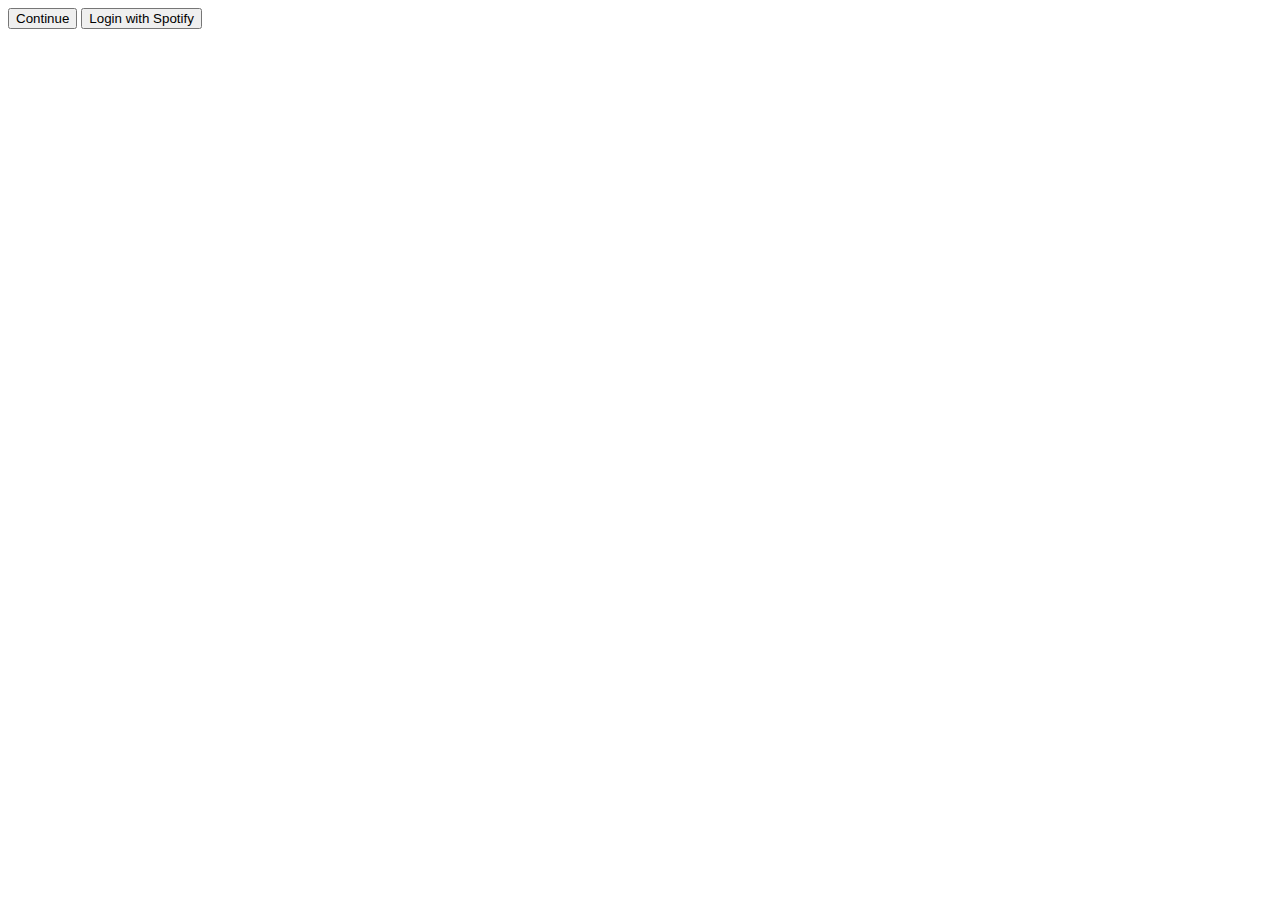
==== index.html @ 7fc06ea2 "Add files via upload" ====
<!DOCTYPE html>
<html lang="en">
<head>
  <meta charset="UTF-8">
  <meta name="viewport" content="width=device-width, initial-scale=1.0">
  <title>Welcome</title>
  <link rel="stylesheet" href="style.css">
</head>
<body class="welcome-page">
  <div class="welcome-container">
    <button id="continue" class="continue-btn">Continue</button>
    
    <!-- Spotify Login Button -->
    <a href="https://accounts.spotify.com/authorize?client_id=62cbd9b8ed12431eaf2f5ae93797a5f9&response_type=token&redirect_uri=http://127.0.0.1:5500/index.html&scope=playlist-modify-public playlist-modify-private user-read-private user-read-email">
    <button>Login with Spotify</button>
</a>    
  </div>
  <script src="script.js"></script>
</body>
</html>
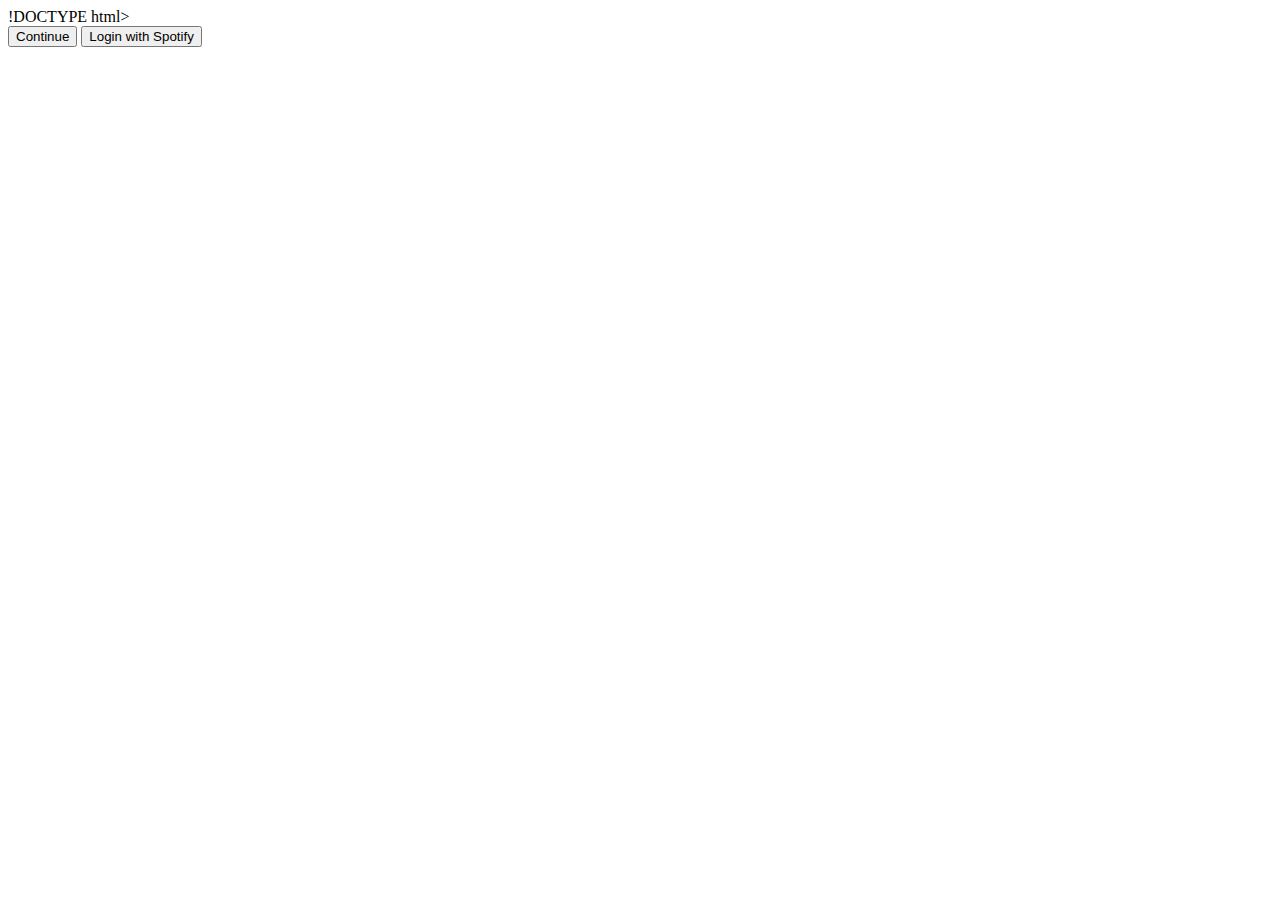
==== commit 8697c562: "Update index.html" ====
--- a/index.html
+++ b/index.html
@@ -1,4 +1,4 @@
-<!DOCTYPE html>
+!DOCTYPE html>
 <html lang="en">
 <head>
   <meta charset="UTF-8">
@@ -11,10 +11,10 @@
     <button id="continue" class="continue-btn">Continue</button>
     
     <!-- Spotify Login Button -->
-    <a href="https://accounts.spotify.com/authorize?client_id=62cbd9b8ed12431eaf2f5ae93797a5f9&response_type=token&redirect_uri=http://127.0.0.1:5500/index.html&scope=playlist-modify-public playlist-modify-private user-read-private user-read-email">
+    <a href="https://accounts.spotify.com/authorize?client_id=c3e3b62bb9b4486a84670df807d8b2cd&response_type=token&redirect_uri=https://sanjanarose-pixel.github.io/ss/index.html&scope=playlist-modify-public playlist-modify-private user-read-private user-read-email">
     <button>Login with Spotify</button>
 </a>    
   </div>
   <script src="script.js"></script>
 </body>
-</html>+</html>
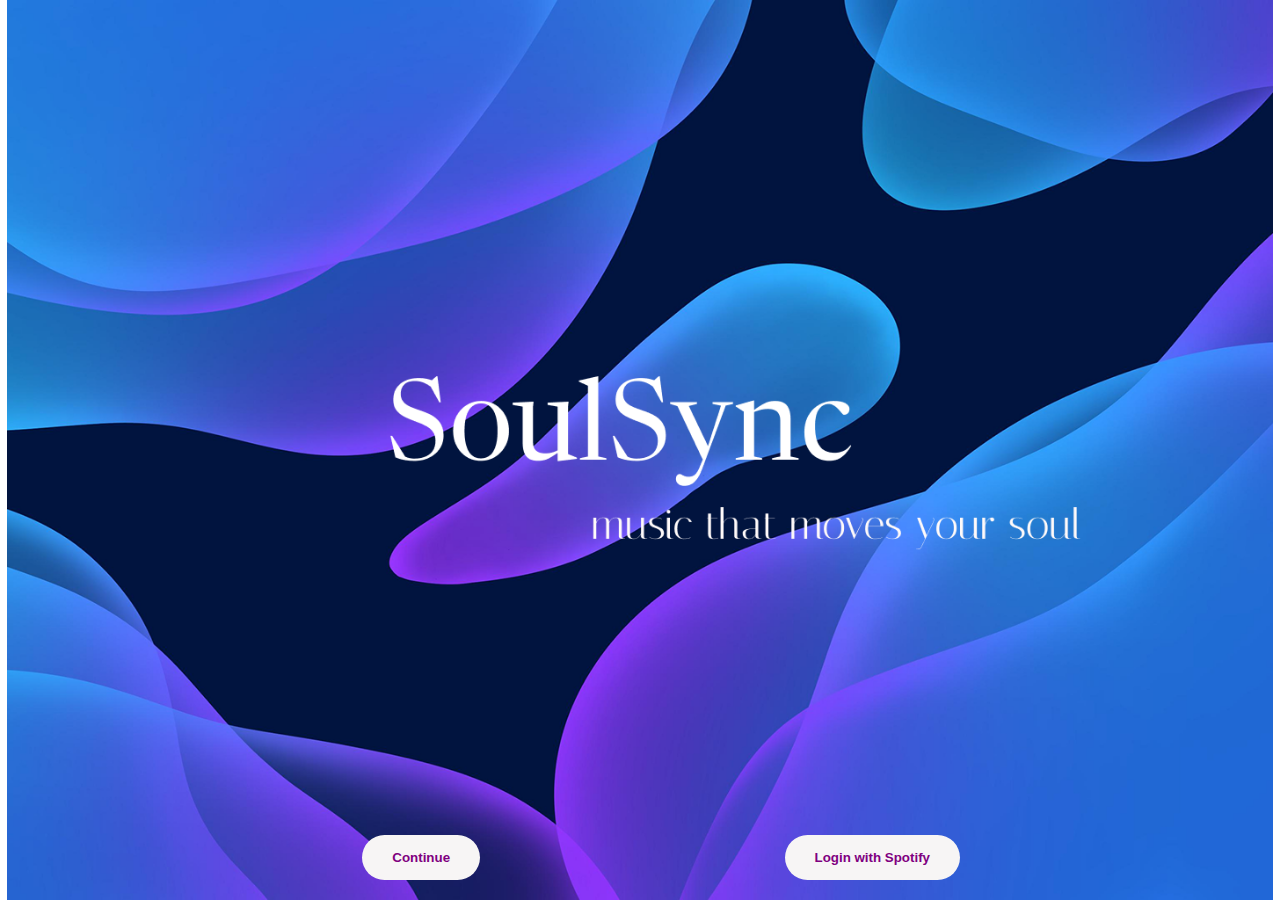
==== commit 170a5853: "Update index.html" ====
--- a/index.html
+++ b/index.html
@@ -1,4 +1,4 @@
-!DOCTYPE html>
+<!DOCTYPE html>
 <html lang="en">
 <head>
   <meta charset="UTF-8">
@@ -9,12 +9,13 @@
 <body class="welcome-page">
   <div class="welcome-container">
     <button id="continue" class="continue-btn">Continue</button>
-    
+
     <!-- Spotify Login Button -->
     <a href="https://accounts.spotify.com/authorize?client_id=c3e3b62bb9b4486a84670df807d8b2cd&response_type=token&redirect_uri=https://sanjanarose-pixel.github.io/ss/index.html&scope=playlist-modify-public playlist-modify-private user-read-private user-read-email">
-    <button>Login with Spotify</button>
-</a>    
+      <button class="spotify-btn">Login with Spotify</button>
+    </a>
   </div>
+
   <script src="script.js"></script>
 </body>
 </html>
--- a/style.css
+++ b/style.css
@@ -0,0 +1,120 @@
+/* General Styles */
+body {
+  margin: 0;
+  padding: 0;
+  font-family: Arial, sans-serif;
+  overflow-x: hidden;
+}
+
+button {
+  background-color: #f7f5f5;
+  color: purple;
+  border: none;
+  border-radius: 50px;
+  padding: 15px 30px;
+  cursor: pointer;
+  margin-down: 200px;
+  margin-right: 300px;
+  font-weight: bold;
+}
+
+button:hover {
+  background-color: #e8e6e6;
+}
+
+/* Welcome Page Styles */
+.welcome-page {
+  background-image: url('soulsync.png');
+  background-size: contain;
+  background-repeat: no-repeat;
+  background-position: center;
+  height: 100vh;
+  display: flex;
+  justify-content: flex-end;
+  align-items: flex-end;
+}
+
+.welcome-container {
+  margin-right: 20px;
+  margin-bottom: 20px;
+}
+
+/* Introduction Page Styles */
+.intro-page {
+  background-image: url('Welcome.png');
+  background-size: contain;
+  background-repeat: no-repeat;
+  background-position: center;
+  height: 100vh;
+  display: flex;
+  justify-content: flex-end;
+  align-items: flex-end;
+}
+
+.intro-container {
+  margin-right: 20px;
+  margin-bottom: 20px;
+}
+
+/* Mood Selection Page Styles */
+.mood-page {
+  background-image: url('mood.png');
+  background-size: contain;
+  background-repeat: no-repeat;
+  background-position: center;
+  height: 100vh;
+}
+
+.mood-container {
+  display: flex;
+  flex-direction: column;
+  justify-content: center;
+  align-items: center;
+  height: 100%;
+}
+
+.image-row {
+  display: flex;
+  justify-content: center;
+  margin-bottom: 100px;
+}
+.image-row img{
+  margin-top: 60px;
+  margin-right: 50px;
+  width: 120px;
+}
+
+.mood-img {
+  width: 100px;
+  height: 100px;
+  margin: 10px;
+  cursor: pointer;
+}
+
+/* Artist Selection Page Styles */
+.artist-page {
+  background-image: url('artist.png');
+  background-size: contain;
+  background-repeat: no-repeat;
+  background-position: center;
+  height: 100vh;
+  display: flex;
+  justify-content: center;
+  align-items: center;
+  flex-direction: column;
+}
+
+.artist-container input {
+  display: block;
+  margin: 10px;
+  padding: 10px;
+  width: 250px;
+  border-radius: 5px;
+  border: 1px solid #ccc;
+  margin-right: 100;
+}
+
+.artist-container button {
+  margin-top: 20px;
+}
+
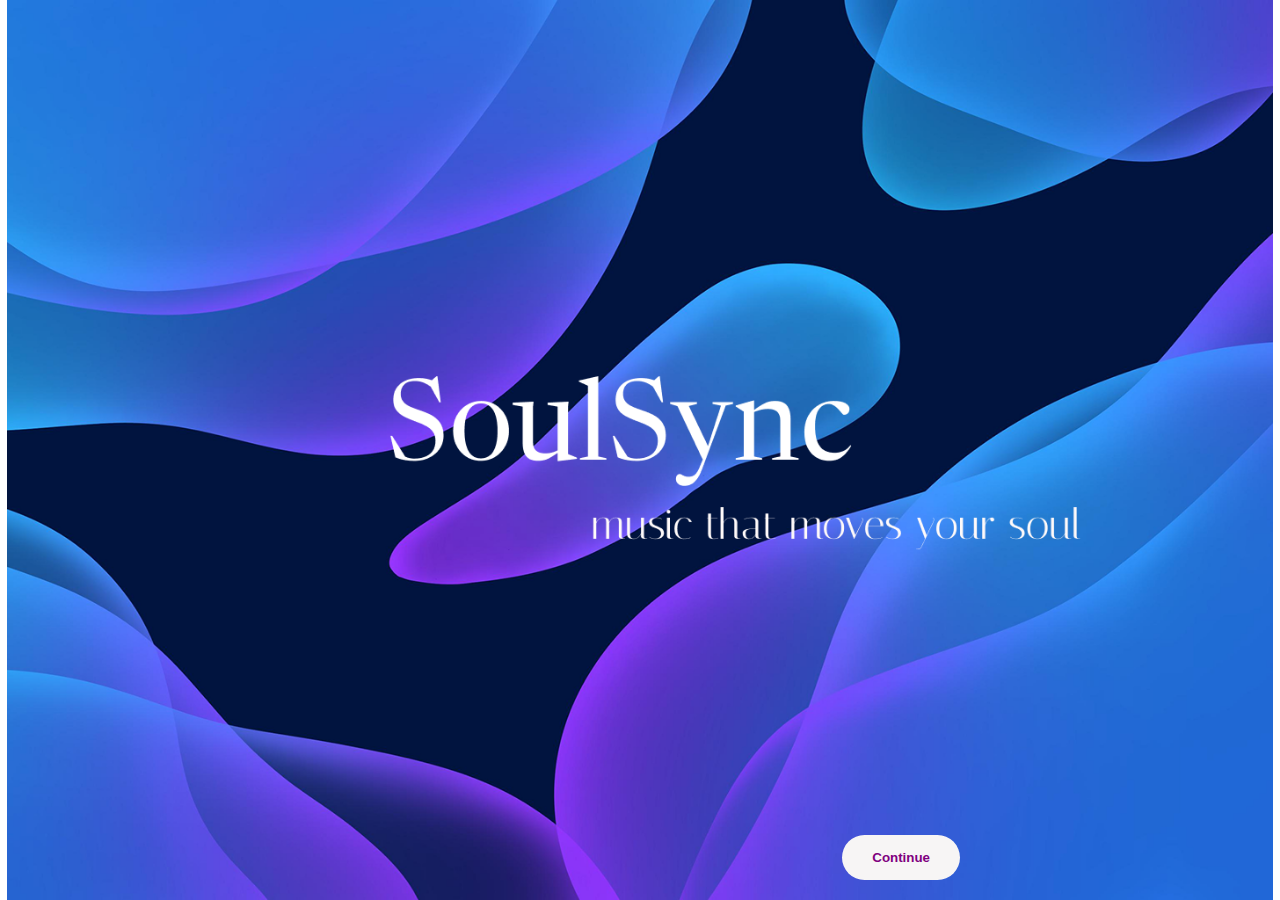
==== commit 23a20b56: "Update index.html" ====
--- a/index.html
+++ b/index.html
@@ -11,11 +11,4 @@
     <button id="continue" class="continue-btn">Continue</button>
 
     <!-- Spotify Login Button -->
-    <a href="https://accounts.spotify.com/authorize?client_id=c3e3b62bb9b4486a84670df807d8b2cd&response_type=token&redirect_uri=https://sanjanarose-pixel.github.io/ss/index.html&scope=playlist-modify-public playlist-modify-private user-read-private user-read-email">
-      <button class="spotify-btn">Login with Spotify</button>
-    </a>
-  </div>
-
-  <script src="script.js"></script>
-</body>
-</html>
+    <a href="https://accounts.spotify.com/authorize?client_id=c3e3b62bb9b4486a84670df807d
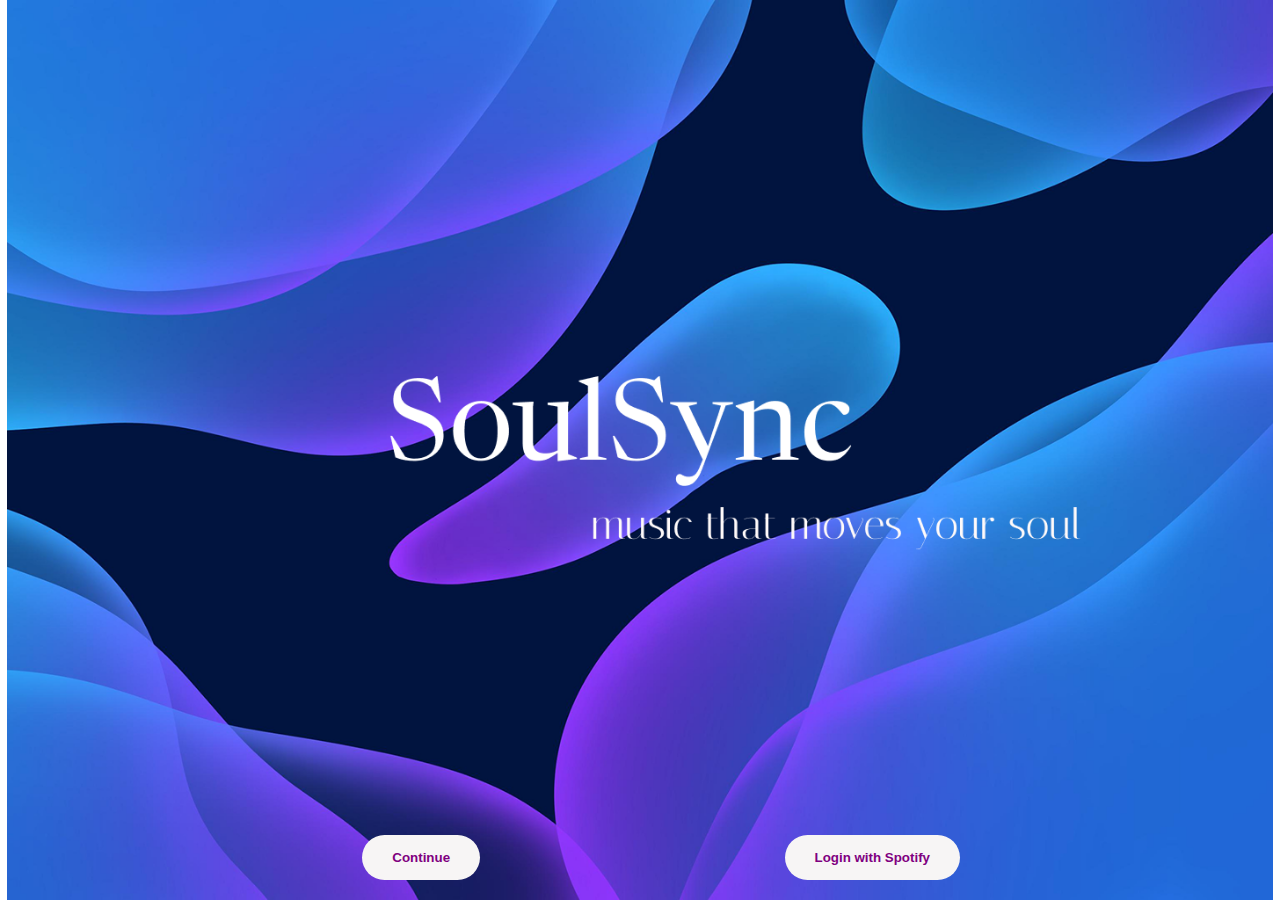
==== commit 90050e1c: "Update index.html" ====
--- a/index.html
+++ b/index.html
@@ -8,7 +8,15 @@
 </head>
 <body class="welcome-page">
   <div class="welcome-container">
+    <!-- Continue button for page navigation -->
     <button id="continue" class="continue-btn">Continue</button>
 
     <!-- Spotify Login Button -->
-    <a href="https://accounts.spotify.com/authorize?client_id=c3e3b62bb9b4486a84670df807d
+    <a href="https://accounts.spotify.com/authorize?client_id=c3e3b62bb9b4486a84670df807d8b2cd&response_type=token&redirect_uri=https://yourdomain.com/index.html&scope=playlist-modify-public playlist-modify-private user-read-private user-read-email">
+      <button class="spotify-btn">Login with Spotify</button>
+    </a>
+  </div>
+
+  <script src="script.js"></script>
+</body>
+</html>
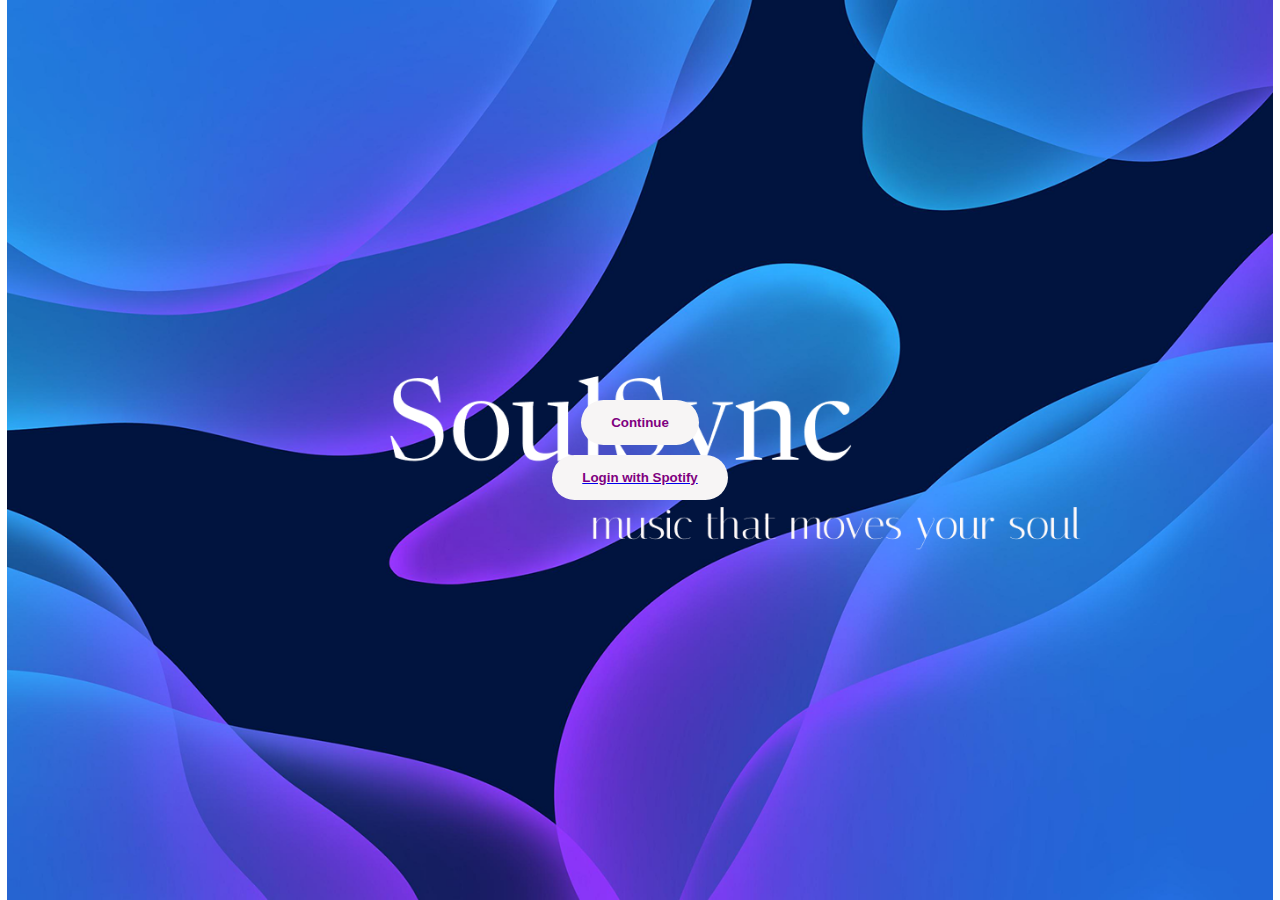
==== commit f630e525: "Update index.html" ====
--- a/index.html
+++ b/index.html
@@ -12,7 +12,7 @@
     <button id="continue" class="continue-btn">Continue</button>
 
     <!-- Spotify Login Button -->
-    <a href="https://accounts.spotify.com/authorize?client_id=c3e3b62bb9b4486a84670df807d8b2cd&response_type=token&redirect_uri=https://yourdomain.com/index.html&scope=playlist-modify-public playlist-modify-private user-read-private user-read-email">
+    <a href="https://accounts.spotify.com/authorize?client_id=c3e3b62bb9b4486a84670df807d8b2cd&response_type=token&redirect_uri=https://sanjanarose-pixel.github.io/ss/index.html&scope=playlist-modify-public playlist-modify-private user-read-private user-read-email">
       <button class="spotify-btn">Login with Spotify</button>
     </a>
   </div>
--- a/style.css
+++ b/style.css
@@ -13,9 +13,9 @@
   border-radius: 50px;
   padding: 15px 30px;
   cursor: pointer;
-  margin-down: 200px;
-  margin-right: 300px;
   font-weight: bold;
+  margin: 10px auto; /* Centering button horizontally */
+  display: block;
 }
 
 button:hover {
@@ -30,91 +30,20 @@
   background-position: center;
   height: 100vh;
   display: flex;
-  justify-content: flex-end;
-  align-items: flex-end;
+  justify-content: center; /* Center content horizontally */
+  align-items: center; /* Center content vertically */
+  flex-direction: column;
 }
 
 .welcome-container {
-  margin-right: 20px;
-  margin-bottom: 20px;
+  text-align: center;
 }
 
-/* Introduction Page Styles */
-.intro-page {
-  background-image: url('Welcome.png');
-  background-size: contain;
-  background-repeat: no-repeat;
-  background-position: center;
-  height: 100vh;
-  display: flex;
-  justify-content: flex-end;
-  align-items: flex-end;
-}
-
-.intro-container {
-  margin-right: 20px;
-  margin-bottom: 20px;
-}
-
-/* Mood Selection Page Styles */
-.mood-page {
-  background-image: url('mood.png');
+/* Other pages */
+.intro-page, .mood-page, .artist-page {
+  background-image: url('artist.png');
   background-size: contain;
   background-repeat: no-repeat;
   background-position: center;
   height: 100vh;
 }
-
-.mood-container {
-  display: flex;
-  flex-direction: column;
-  justify-content: center;
-  align-items: center;
-  height: 100%;
-}
-
-.image-row {
-  display: flex;
-  justify-content: center;
-  margin-bottom: 100px;
-}
-.image-row img{
-  margin-top: 60px;
-  margin-right: 50px;
-  width: 120px;
-}
-
-.mood-img {
-  width: 100px;
-  height: 100px;
-  margin: 10px;
-  cursor: pointer;
-}
-
-/* Artist Selection Page Styles */
-.artist-page {
-  background-image: url('artist.png');
-  background-size: contain;
-  background-repeat: no-repeat;
-  background-position: center;
-  height: 100vh;
-  display: flex;
-  justify-content: center;
-  align-items: center;
-  flex-direction: column;
-}
-
-.artist-container input {
-  display: block;
-  margin: 10px;
-  padding: 10px;
-  width: 250px;
-  border-radius: 5px;
-  border: 1px solid #ccc;
-  margin-right: 100;
-}
-
-.artist-container button {
-  margin-top: 20px;
-}
-
